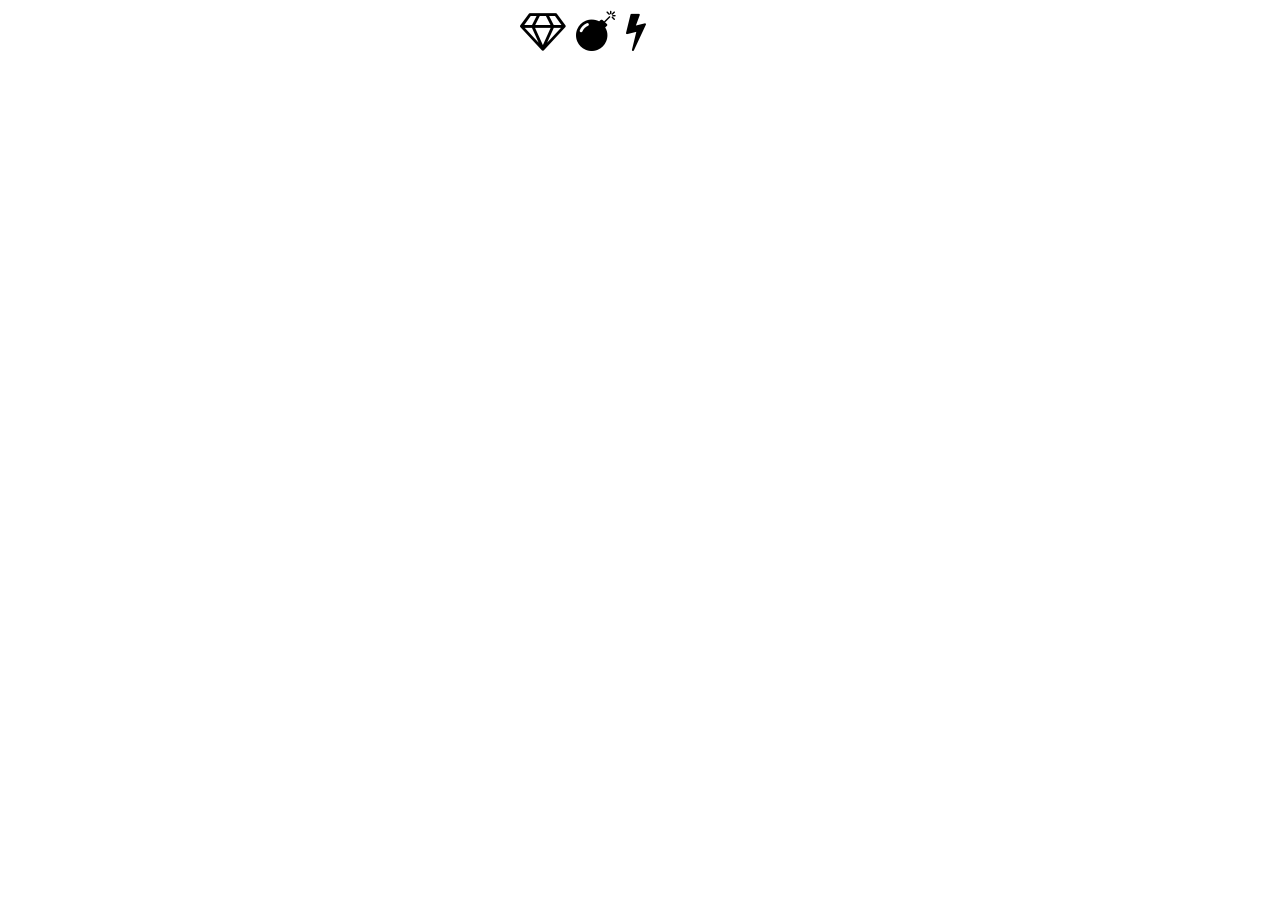
==== index.html @ 0c05d8c4 "Add files via upload" ====
<!DOCTYPE html>
<html>
<head>
    <title>Viviana Ogawa</title>
    <meta charset="UTF-8">
    <link href="https://fonts.googleapis.com/css?family=Quicksand:400,700" rel="stylesheet">
    <link rel="stylesheet prefetch" href="https://maxcdn.bootstrapcdn.com/font-awesome/4.6.1/css/font-awesome.min.css">
    <link rel="stylesheet" href="css/styles.css">
    <meta name="viewport" content="width=device-width, initial-scale=1.0">
    <link rel="icon" href="https://vsogawa.github.io/img/favicon_vo-01.png">
</head>

<body>
    <span id="icons">
        <i class="fa fa-diamond"></i>
        <i class="fa fa-bomb"></i>
        <i class="fa fa-bolt"></i>
    </span>
    
    <div id="sprite"></div>
    

    <script src="https://ajax.googleapis.com/ajax/libs/jquery/3.3.1/jquery.min.js"></script>
    <script src="js/designs.js"></script>
</body>
</html>
---- css/styles.css ----
#icons {
    font-size: 40px;
    color: black;
    text-align: center;
    margin: 40vw;
}
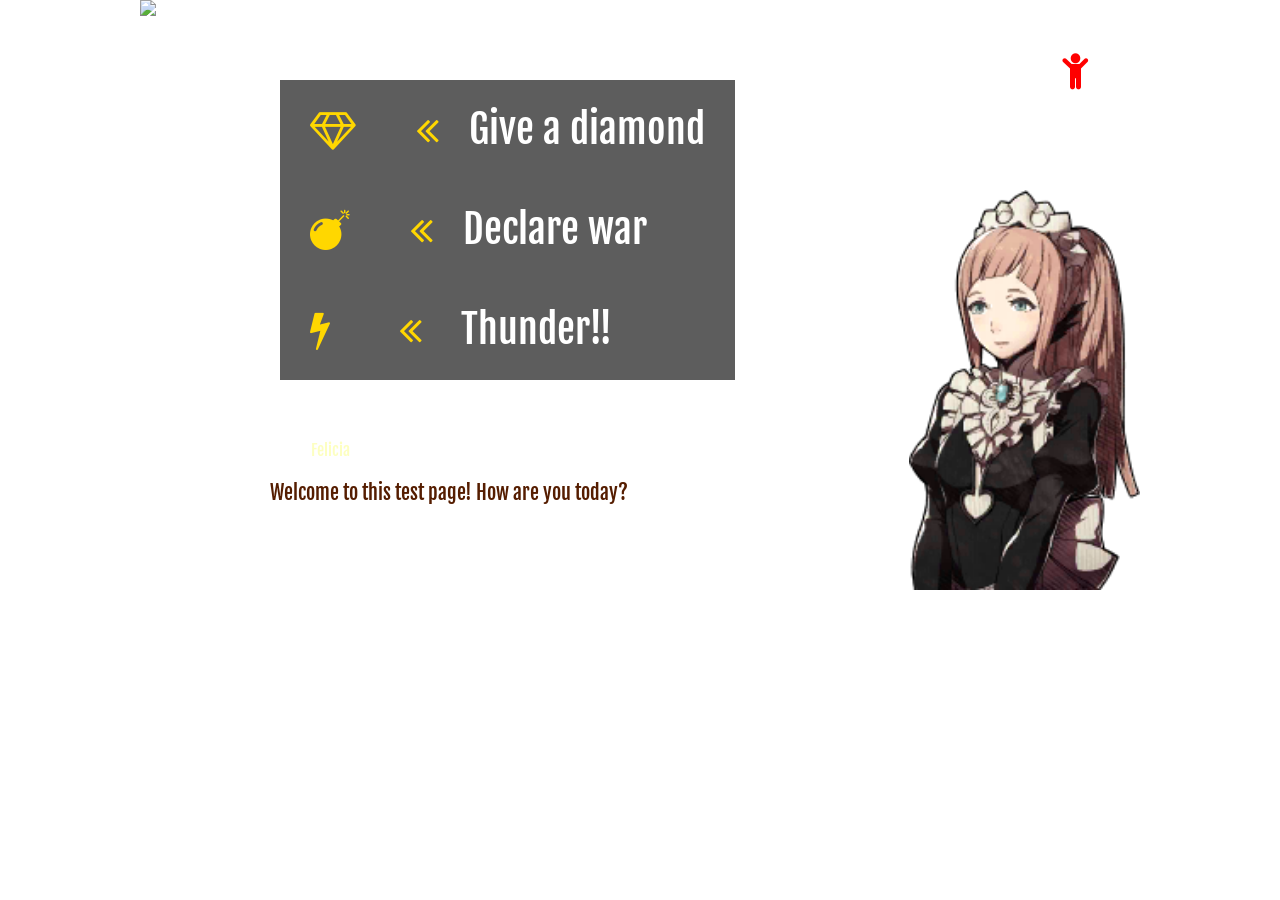
==== commit 84094dc3: "Add files via upload" ====
--- a/index.html
+++ b/index.html
@@ -3,7 +3,7 @@
 <head>
     <title>Viviana Ogawa</title>
     <meta charset="UTF-8">
-    <link href="https://fonts.googleapis.com/css?family=Quicksand:400,700" rel="stylesheet">
+    <link href="https://fonts.googleapis.com/css?family=Fjalla+One" rel="stylesheet">
     <link rel="stylesheet prefetch" href="https://maxcdn.bootstrapcdn.com/font-awesome/4.6.1/css/font-awesome.min.css">
     <link rel="stylesheet" href="css/styles.css">
     <meta name="viewport" content="width=device-width, initial-scale=1.0">
@@ -11,15 +11,25 @@
 </head>
 
 <body>
-    <span id="icons">
-        <i class="fa fa-diamond"></i>
-        <i class="fa fa-bomb"></i>
-        <i class="fa fa-bolt"></i>
-    </span>
-    
-    <div id="sprite"></div>
-    
+    <div id = "fakebody">
+        <img id = "background" src = "https://orig00.deviantart.net/c9bd/f/2016/126/8/8/fire_emblem_awakening_support_background_by_kaz_kirigiri-d9wldey.jpg">
 
+        <i class="fa fa-child newHero"></i>
+        <p class = "newHero">New Hero</p>
+
+
+        <div id="icons">
+            <i class="fa fw fa-diamond"></i><i class="fa fa-angle-double-left"></i>Give a diamond<br>
+            <i class="fa fw fa-bomb"></i><i class="fa fa-angle-double-left"></i>Declare war<br>
+            <i class="fa fw fa-bolt"></i>    <i class="fa fa-angle-double-left"></i> Thunder!!
+        </div>
+        
+        <div id = "banner">
+            <div id = "name"><span id = "nametext">test</span></div>
+            <div id = "text">Welcome to this test page! How are you today?</div>
+        </div>
+        <div id="sprite"></div>
+    </div>
     <script src="https://ajax.googleapis.com/ajax/libs/jquery/3.3.1/jquery.min.js"></script>
     <script src="js/designs.js"></script>
 </body>
--- a/css/styles.css
+++ b/css/styles.css
@@ -1,6 +1,116 @@
+* {
+    margin: 0;
+    padding: 0;
+    border: 0;
+    font-family: 'Fjalla One', sans-serif;
+}
+
+#background {
+    width: 1000px;
+    position: absolute;
+    z-index: -1;
+    top: 0;
+    right: 0;
+    left: 0;
+    margin: auto;
+}
+
 #icons {
     font-size: 40px;
-    color: black;
+    color: white;
     text-align: center;
-    margin: 40vw;
+    margin: 0 auto 30px auto;
+    position: absolute;
+    left: 140px;
+    top: 80px;
+    text-align: left;
+    background-color: rgba(25, 25, 25, 0.7);
+    padding-right: 30px;
+}
+
+.fa {
+    margin: 30px;
+    color: gold;
+    cursor: pointer;
+}
+
+.fa-angle-double-left {
+    cursor: default;
+}
+
+.newHero {
+    position: absolute;
+    right: 25px;
+    top: 100px;
+    font-size: 20px;
+    color: white;
+    cursor: pointer;
+}
+
+.fa-child {
+    position: absolute;
+    right: 20px;
+    top: 20px;
+    font-size: 40px;
+    color: red;
+    cursor: pointer;
+}
+
+#chara {
+    height: 400px;
+    position: absolute;
+    right: 0;
+    top: 190px;
+}
+
+#fakebody {
+    position: relative;
+    width: 1000px;
+    height: 590px;
+    margin: auto;
+}
+
+#name {
+    position: absolute;
+    width: 200px;
+    height: 40px;
+    top: -20px;
+    left: -10px;
+    background-image: url(https://github.com/vsogawa/fireemblemtest/blob/master/img/NameBox.png?raw=true);
+    background-repeat: no-repeat;
+    background-size: cover;
+}
+
+#name > span {
+    position: absolute;
+    left: 0;
+    right: 0;
+    margin: auto;
+    top: 10px;
+    text-align: center;
+    color: #fdffc1;
+    text-transform: capitalize;
+}
+
+#banner {
+    z-index: 1;
+    height: 130px;
+    border-top-left-radius: 20px;
+    border-bottom-left-radius: 20px;
+    width: 95%;
+    max-width: 900px;
+    position: absolute;
+    top: 450px;
+    right: 0;
+    margin: auto;
+    background-image: url(https://github.com/vsogawa/fireemblemtest/blob/master/img/TextBox.png?raw=true);
+    background-repeat: no-repeat;
+    background-size: cover;
+}
+
+#text {
+    margin-top: 30px;
+    margin-left: 30px;
+    font-size: 20px;
+    color: rgb(85, 29, 0);
 }
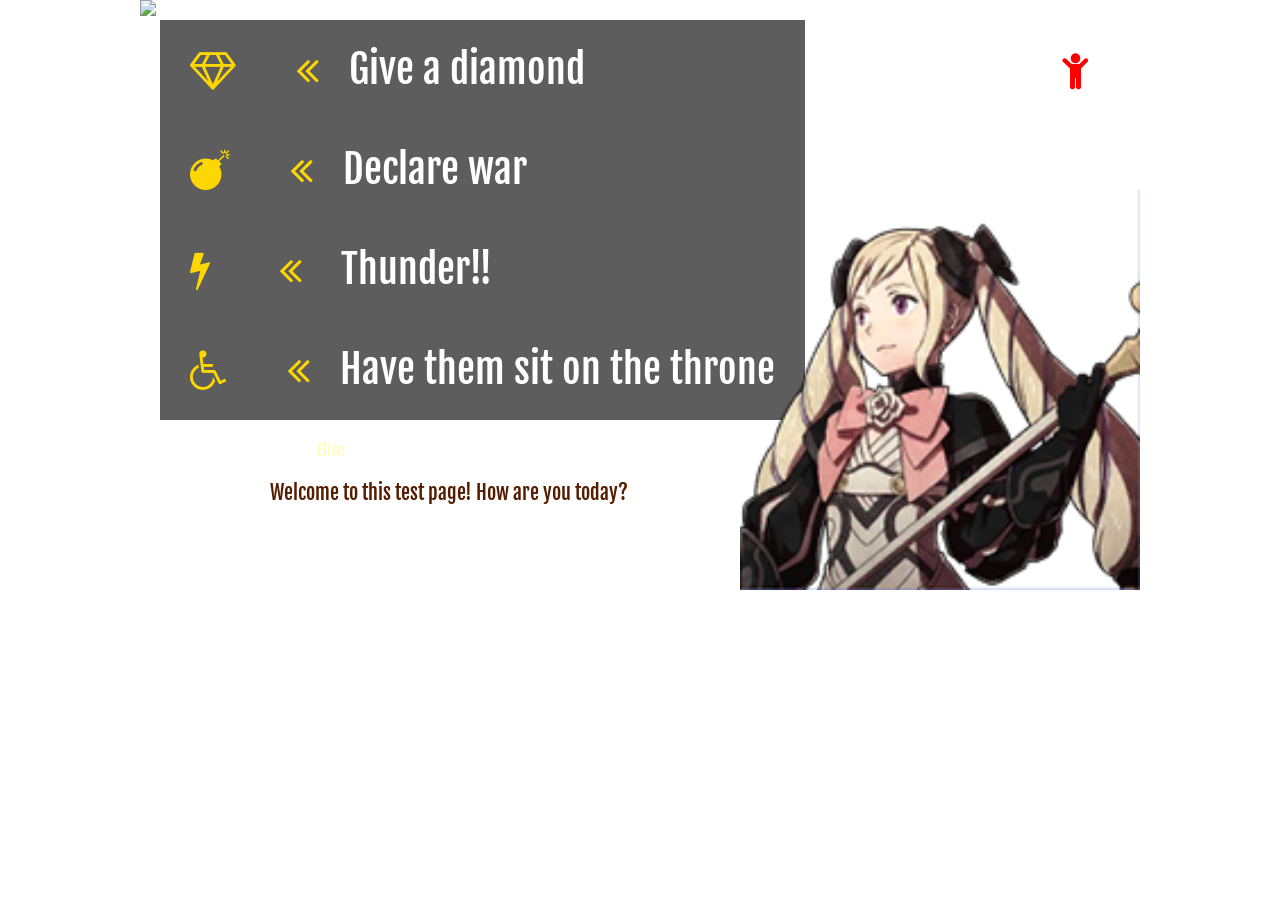
==== commit fcfb151d: "Add files via upload" ====
--- a/index.html
+++ b/index.html
@@ -21,7 +21,8 @@
         <div id="icons">
             <i class="fa fw fa-diamond"></i><i class="fa fa-angle-double-left"></i>Give a diamond<br>
             <i class="fa fw fa-bomb"></i><i class="fa fa-angle-double-left"></i>Declare war<br>
-            <i class="fa fw fa-bolt"></i>    <i class="fa fa-angle-double-left"></i> Thunder!!
+            <i class="fa fw fa-bolt"></i>    <i class="fa fa-angle-double-left"></i> Thunder!!<br>
+            <i class="fa fa-wheelchair"></i><i class="fa fa-angle-double-left"></i>Have them sit on the throne
         </div>
         
         <div id = "banner">
--- a/css/styles.css
+++ b/css/styles.css
@@ -21,8 +21,8 @@
     text-align: center;
     margin: 0 auto 30px auto;
     position: absolute;
-    left: 140px;
-    top: 80px;
+    left: 20px;
+    top: 20px;
     text-align: left;
     background-color: rgba(25, 25, 25, 0.7);
     padding-right: 30px;
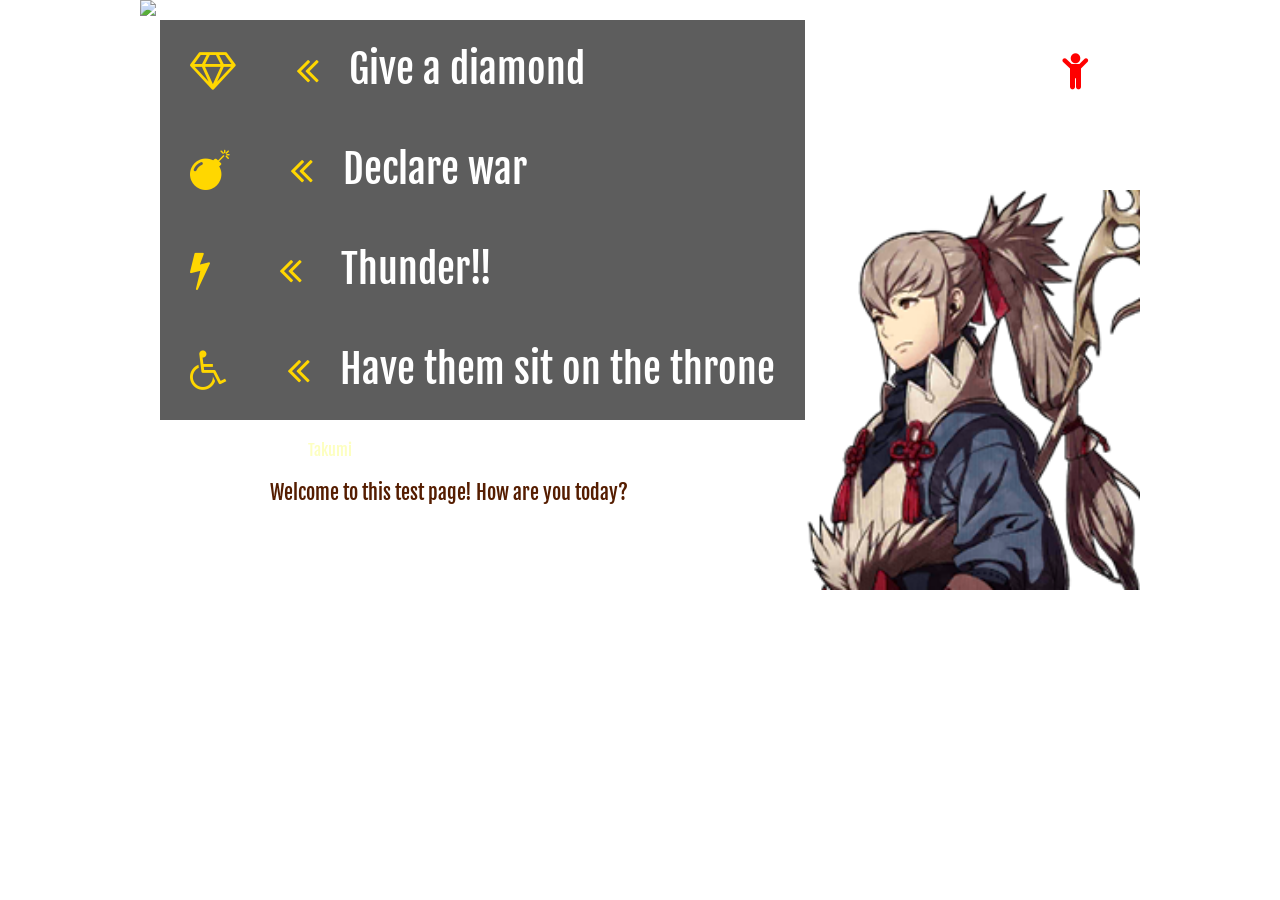
==== commit 940161bb: "Add files via upload" ====
--- a/index.html
+++ b/index.html
@@ -19,10 +19,10 @@
 
 
         <div id="icons">
-            <i class="fa fw fa-diamond"></i><i class="fa fa-angle-double-left"></i>Give a diamond<br>
-            <i class="fa fw fa-bomb"></i><i class="fa fa-angle-double-left"></i>Declare war<br>
-            <i class="fa fw fa-bolt"></i>    <i class="fa fa-angle-double-left"></i> Thunder!!<br>
-            <i class="fa fa-wheelchair"></i><i class="fa fa-angle-double-left"></i>Have them sit on the throne
+            <i class="fa fw fa-diamond left"></i><i class="fa fa-angle-double-left"></i>Give a diamond<br>
+            <i class="fa fw fa-bomb left"></i><i class="fa fa-angle-double-left"></i>Declare war<br>
+            <i class="fa fw fa-bolt left"></i>    <i class="fa fa-angle-double-left"></i> Thunder!!<br>
+            <i class="fa fa-wheelchair left"></i><i class="fa fa-angle-double-left"></i>Have them sit on the throne
         </div>
         
         <div id = "banner">
--- a/css/styles.css
+++ b/css/styles.css
@@ -113,4 +113,109 @@
     margin-left: 30px;
     font-size: 20px;
     color: rgb(85, 29, 0);
+}
+
+@media only screen and (max-width : 815px) {
+    #fakebody {
+        width: 100%;
+        height: 450px;
+    }
+    
+    #chara {
+        height: 300px;
+        top: 90px;
+    }
+
+    #banner {
+        top: 300px;
+        right: 0;
+    }
+    
+    #icons {
+        font-size: 20px;
+        width: 100%;
+        top: 20px;
+    }
+    
+    .fa {
+        margin: 10px;
+        font-size: 40px;
+    }
+    
+    .newHero {
+        right: 15px;
+        top: 70px;
+        font-size: 16px;
+        color: white;
+        z-index: 3;
+        color: red;
+    }
+    
+    .fa-child {
+        right: 20px;
+        top: 10px;
+        color: red;
+        z-index: 2;
+        font-size: 40px;
+    }
+    
+    #background {
+        height: 100%;
+        margin: auto;
+    }
+}
+
+@media only screen and (max-width : 690px) {
+    #chara {
+        height: 300px;
+        position: absolute;
+        right: 0;
+        top: 260px;
+    }
+    
+    #fakebody {
+        width: 100%;
+        height: 650px;
+    }
+
+    #banner {
+        z-index: 1;
+        height: 130px;
+        border-top-left-radius: 20px;
+        border-bottom-left-radius: 20px;
+        width: 95%;
+        max-width: 900px;
+        position: absolute;
+        top: 500px;
+        right: 0;
+        margin: auto;
+        background-image: url(https://github.com/vsogawa/fireemblemtest/blob/master/img/TextBox.png?raw=true);
+        background-repeat: no-repeat;
+        background-size: cover;
+        padding: 20px;
+    }
+    
+    #icons {
+        font-size: 20px;
+        color: white;
+        text-align: left;
+        margin: 0 auto 30px auto;
+        position: absolute;
+        left: 20px;
+        top: 20px;
+    }
+    
+    .newHero {
+        right: 25px;
+        top: 100px;
+    }
+    
+    .left {
+        margin-left: 9vw;
+    }
+    
+    .fa-child {
+        right: 30px;
+        top: 40px;
+    }
 }
